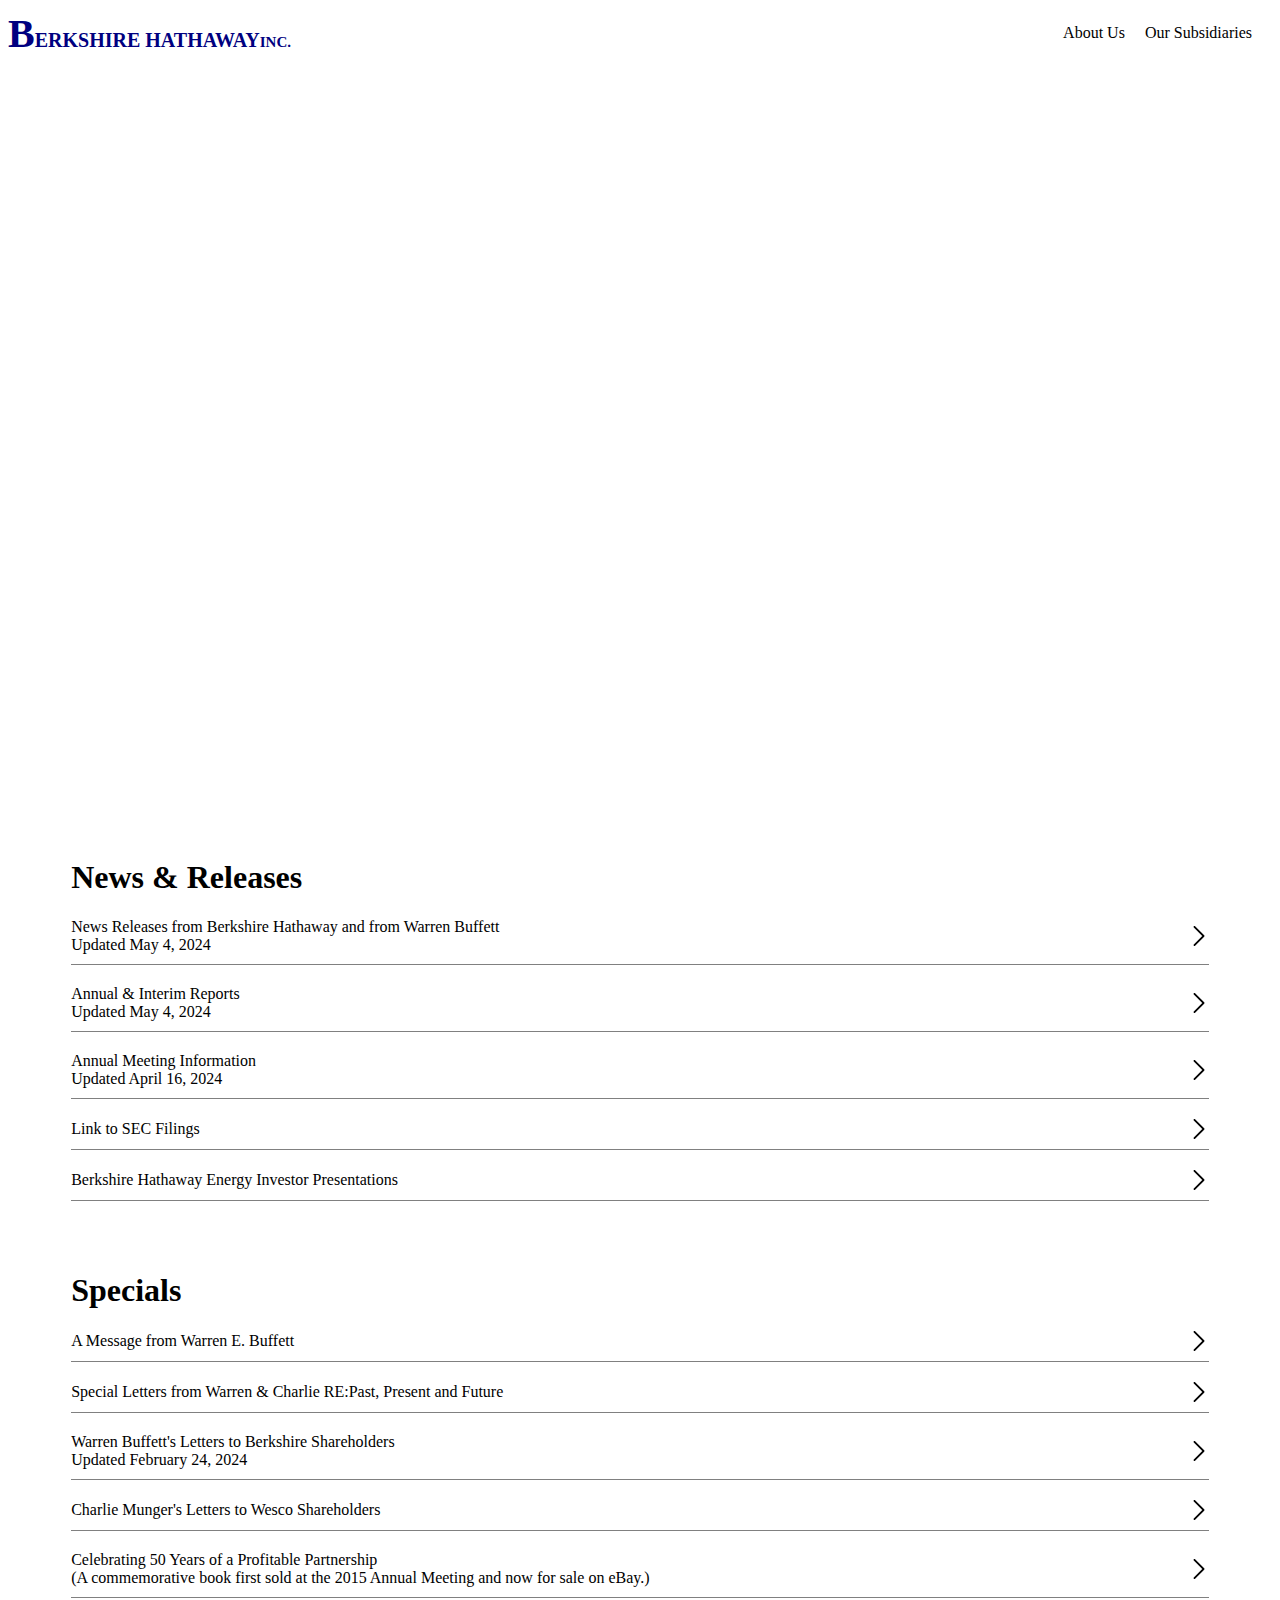
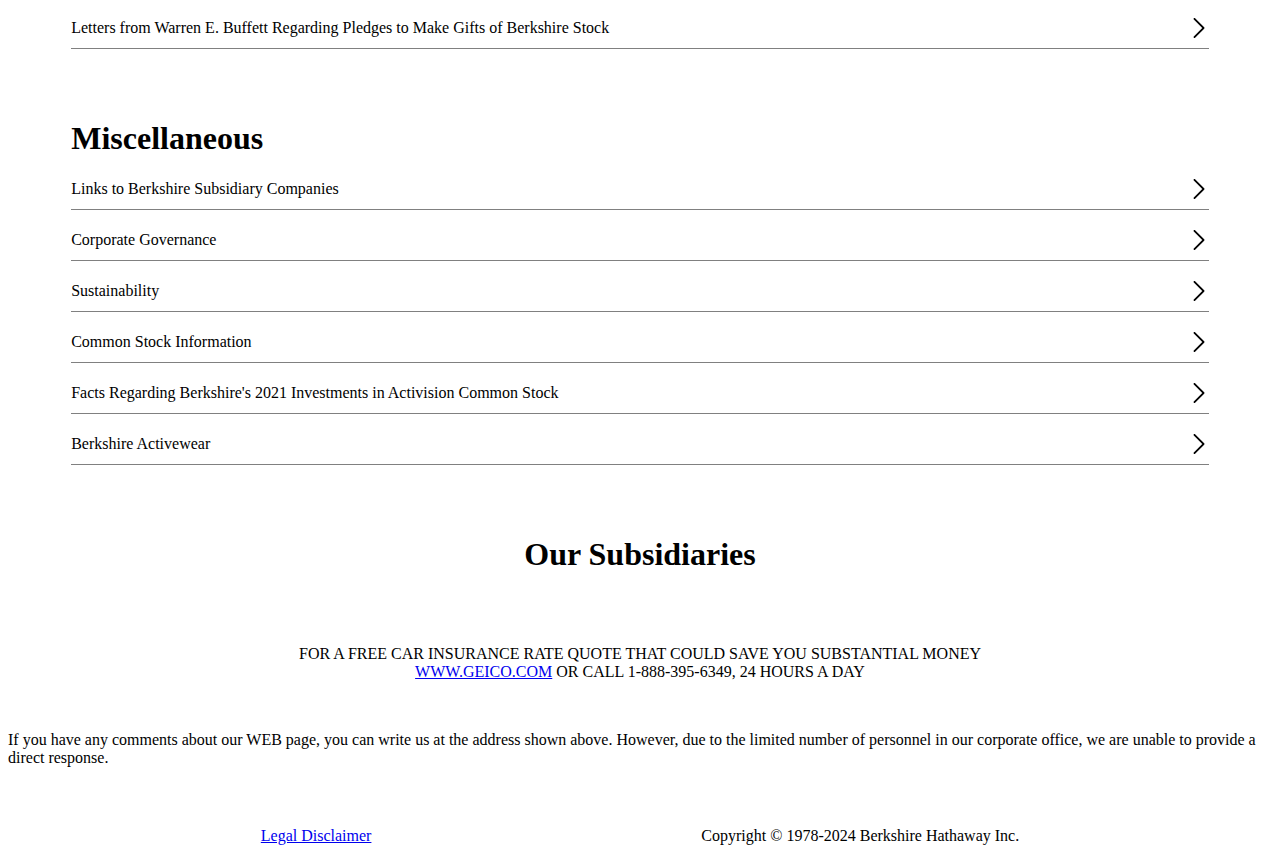
==== index.html @ 670d2ab3 "slider" ====
<!DOCTYPE html>
<html lang="en">

<head>
    <meta charset="UTF-8">
    <meta name="viewport" content="width=device-width, initial-scale=1.0">
    <title>Document</title>
    <link rel="stylesheet" href="style.css">
    <script src="script.js" defer></script>
</head>

<body>
    <nav>
        <span style="color: rgb(0,0,128); font-weight: bold;display: flex; align-items: baseline;">
            <span style="font-size: 40px;">B</span>
            <span style="font-size: 20px;">
                ERKSHIRE HATHAWAY
            </span>
            <span style="font-size: 15px;">
                INC.
            </span>

        </span>
        <ul>
            <li>About Us</li>
            <li>Our Subsidiaries</li>
            <li></li>
        </ul>
    </nav>
    <section id="heroSection">
        <div id="heroImg">
            <span>Berkshire Hathaway</span>
            <span>An American multinational conglomerate holding company with a diversified portfolio of
                Subsidiaries</span>
        </div>
    </section>
    <section id="newsSection">
        <h1>News & Releases</h1>
        <div id="releases" class="releases">

        </div>
    </section>
    <section id="specialSection">
        <h1>Specials</h1>
        <div id="specials" class="releases">

        </div>
    </section>
    <section id="misc">
        <h1>Miscellaneous</h1>
        <div id="miscs" class="releases">

        </div>
    </section>
    <section id="subsidiaries">
        <h1>Our Subsidiaries</h1>
        <div class="parent">
            <div class="slider">
                <img src="assets/geico.png" alt="">
                <img src="assets/duracell.png" alt="">
                <img src="assets/mclane.png" alt="">
                <img src="assets/boatus.png" alt="">
                <img src="assets/clayton.png" alt="">
                <img src="assets/sees.png" alt="">
                <img src="assets/mitek.png" alt="">
                <img src="assets/business.png" alt="">
                <img src="assets/borsheim.jpeg" alt="">
                <img src="assets/netjet.png" alt="">

            </div>
            <div class="slider">
                <img src="assets/geico.png" alt="">
                <img src="assets/duracell.png" alt="">
                <img src="assets/mclane.png" alt="">
                <img src="assets/boatus.png" alt="">
                <img src="assets/clayton.png" alt="">
                <img src="assets/sees.png" alt="">
                <img src="assets/mitek.png" alt="">
                <img src="assets/business.png" alt="">
                <img src="assets/borsheim.jpeg" alt="">
                <img src="assets/netjet.png" alt="">
            </div>
            <div class="slider">
                <img src="assets/geico.png" alt="">
                <img src="assets/duracell.png" alt="">
                <img src="assets/mclane.png" alt="">
                <img src="assets/boatus.png" alt="">
                <img src="assets/clayton.png" alt="">
                <img src="assets/sees.png" alt="">
                <img src="assets/mitek.png" alt="">
                <img src="assets/business.png" alt="">
                <img src="assets/borsheim.jpeg" alt="">
                <img src="assets/netjet.png" alt="">
            </div>

        </div>
    
    </section>

    <section id="promotion">
        <img src="assets/geico.png" width="70px" alt="">
        <span>FOR A FREE CAR INSURANCE RATE QUOTE THAT COULD SAVE YOU SUBSTANTIAL MONEY</span>
        <span><a href="http://www.geico.com/">WWW.GEICO.COM</a> OR CALL 1-888-395-6349, 24 HOURS A DAY</span>
    </section>

    <footer>
        <div id="note">If you have any comments about our WEB page, you can write us at the address shown above.
            However, due to the limited number of personnel in our corporate office, we are unable to provide a direct
            response.</div>

        <img src="assets/logo.png" draggable="false" width="300px" alt="">
        <div>
            <a href="https://www.berkshirehathaway.com/disclaimer.html">Legal Disclaimer</a>
            Copyright © 1978-2024 Berkshire Hathaway Inc.
        </div>
    </footer>

</body>

</html>
---- style.css ----
body{
    display: flex;
    flex-direction: column;
    gap: 50px;
}
#heroSection{
    display: flex;
    flex-direction: column;
    align-items: center;
}
nav{
    display: flex;
    align-items: center;
    justify-content: space-between;
}
nav ul{
    list-style-type: none;
    display: flex;
    gap: 20px;
}
#heroImg{
    background: url(assets/berkshire-building.png);
    height: 70vh;
    width: 90vw;
    background-size: cover;
    background-repeat: no-repeat;
    background-position: center;
    border-radius: 30px;
    display: flex;
    flex-direction: column;
    justify-content: end;
    color: white;
    padding: 0 10px 50px 30px;
    margin: 0 10px 0 10px;
}
#heroImg :nth-child(1){
    font-size: 69px;
}
#heroImg :nth-child(2){
    font-size: 22px;
    max-width: 60%;
}

.releases{
    display: flex;
    flex-direction: column;
    gap: 20px;
}
section{
    margin: 0 5% 0 5%;
}
.releaseItem{
    display: flex;
    flex-direction: row;
    justify-content: space-between;
    align-items: center;
    border: solid gray;
    border-width: 0 0 1px 0;
    cursor: pointer;
    padding: 0 0 10px 0;
}
.releaseItemHeadline{
    display: flex;
    flex-direction: column;
}

#subsidiaries{
    display: flex;
    align-items: center;
    flex-direction: column;
}

#subsidiaries :nth-child(2){
    display: flex;
    flex-direction: row;
    gap: 30px;
    justify-content: center;
}
#subsidiaries :nth-child(2) img{
    width: 150px;
}

#promotion{
    display: flex;
    flex-direction: column;
    align-items: center;
}
footer{
    display: flex;
    flex-direction: column;
    gap: 30px;
}
footer :nth-child(3){
    display: flex;
    flex-direction: row;
    justify-content: space-between;
    padding: 0 20% 0 20%;
}
footer img{
    margin: auto;
}

@media only screen and (max-width:500px){
    #heroImg{
        text-align: center;
        width: 100%;
    }
    #heroImg :nth-child(2){
        max-width: 100%;
    }
    footer :nth-child(3){
        flex-direction: column;
        gap: 30px;
    }
}
.parent{
    display: flex; 
    flex-direction: row;
    width: 100%;
    overflow: hidden;
    flex-flow: row nowrap;
}
.slider{
    display: flex;
    gap: 20px;
    animation-name: slide;
    animation-duration: 10s;
    animation-iteration-count: infinite;
    animation-timing-function: linear;
}

@keyframes slide {
    from{
        transform: translateX(0%);
    }
    to{
        transform: translateX(-100%);
    }
}
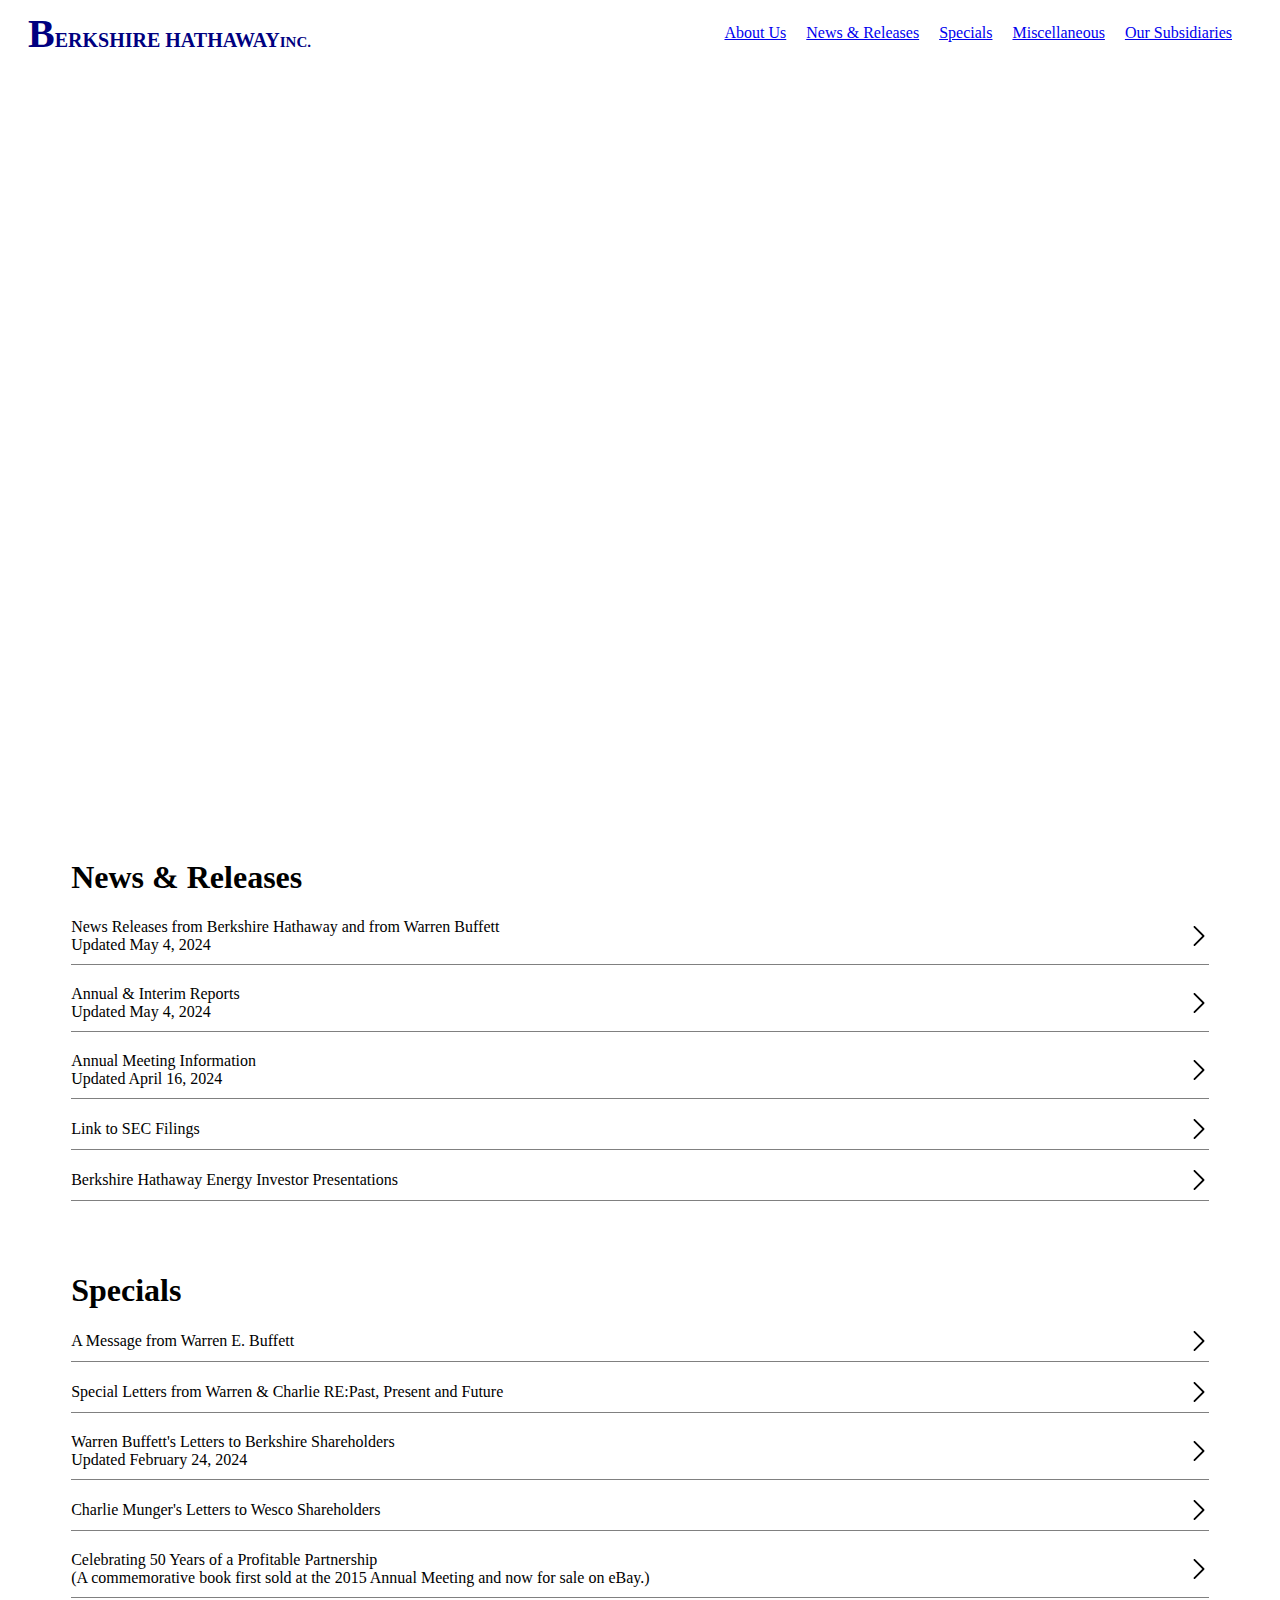
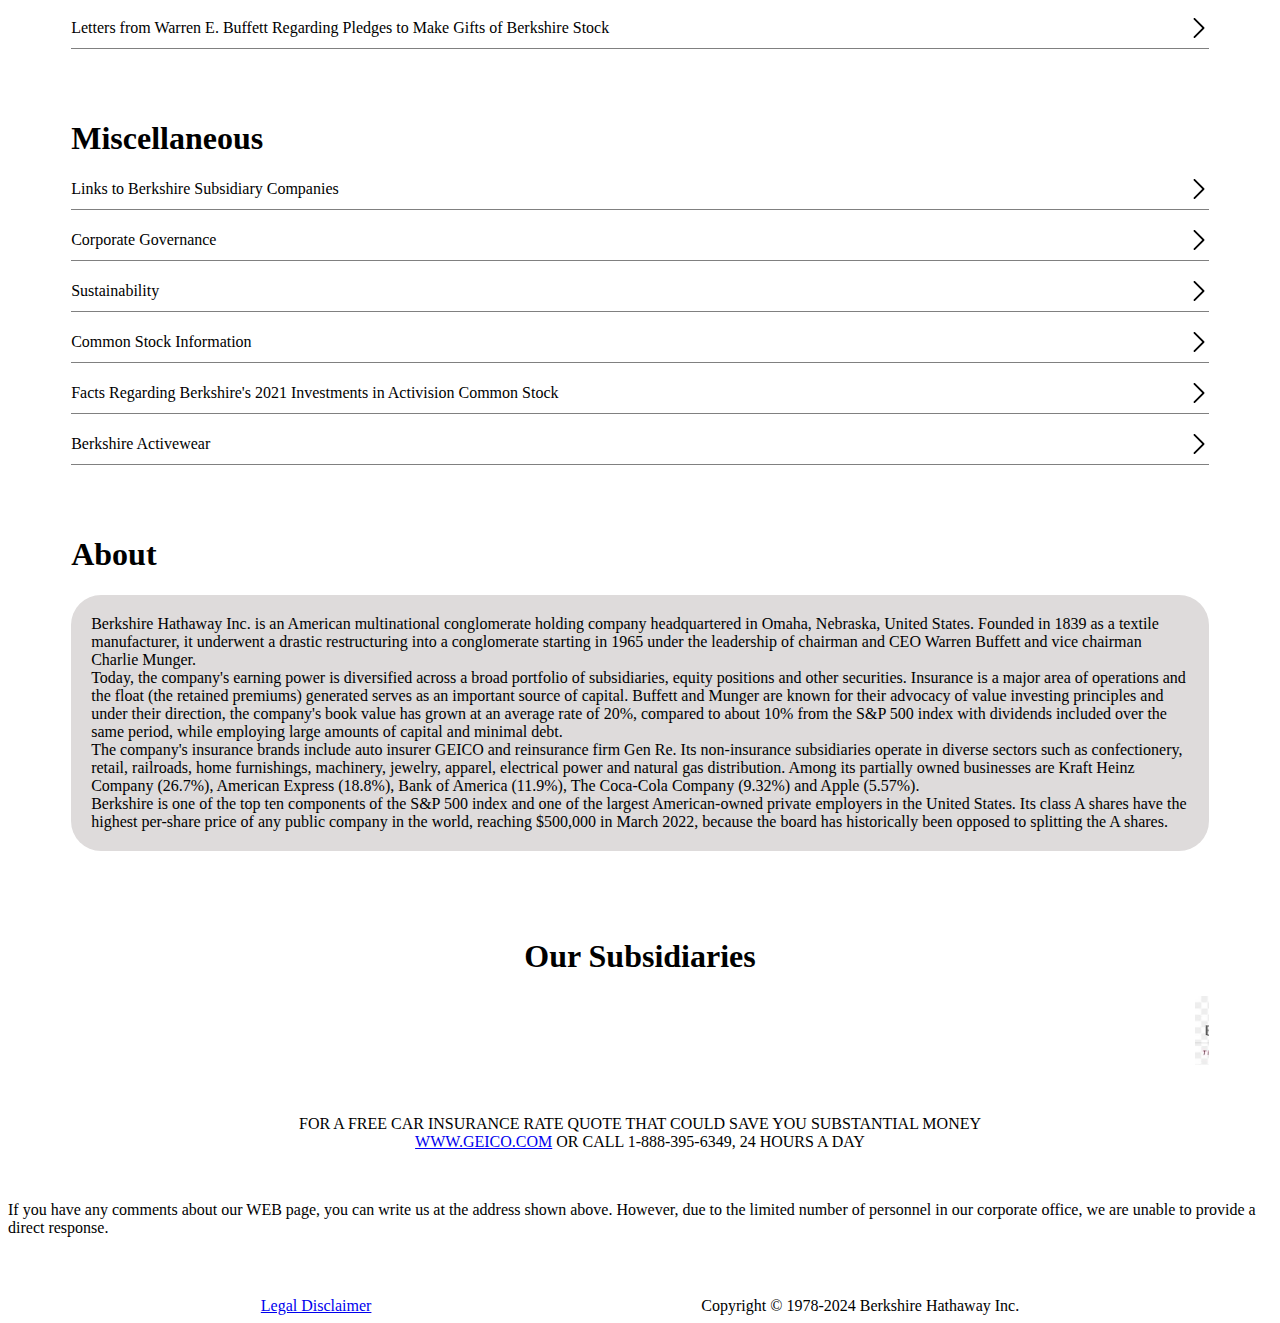
==== commit 0f260238: "nav" ====
--- a/index.html
+++ b/index.html
@@ -22,8 +22,11 @@
 
         </span>
         <ul>
-            <li>About Us</li>
-            <li>Our Subsidiaries</li>
+            <li><a href="#about">About Us</a></li>
+            <li><a href="#newsSection">News & Releases</a></li>
+            <li><a href="#specialSection">Specials</a></li>
+            <li><a href="#misc">Miscellaneous</a></li>
+            <li><a href="#subsidiaries">Our Subsidiaries</a></li>
             <li></li>
         </ul>
     </nav>
@@ -51,6 +54,40 @@
         <div id="miscs" class="releases">
 
         </div>
+    </section>
+    <section id="about">
+        <h1>About</h1>
+        <p>Berkshire Hathaway Inc. is an American multinational conglomerate holding company headquartered in Omaha,
+            Nebraska, United States. Founded in 1839 as a textile manufacturer, it underwent a drastic restructuring
+            into a
+            conglomerate starting in 1965 under the leadership of chairman and CEO Warren Buffett and vice chairman
+            Charlie
+            Munger.<br>
+            Today, the company's earning power is diversified across a broad portfolio of subsidiaries, equity positions
+            and
+            other securities. Insurance is a major area of operations and the float (the retained premiums) generated
+            serves
+            as an important source of capital. Buffett and Munger are known for their advocacy of value investing
+            principles
+            and under their direction, the company's book value has grown at an average rate of 20%, compared to about
+            10%
+            from the S&P 500 index with dividends included over the same period, while employing large amounts of
+            capital
+            and minimal debt.<br>
+            The company's insurance brands include auto insurer GEICO and reinsurance firm Gen Re. Its non-insurance
+            subsidiaries operate in diverse sectors such as confectionery, retail, railroads, home furnishings,
+            machinery,
+            jewelry, apparel, electrical power and natural gas distribution. Among its partially owned businesses are
+            Kraft
+            Heinz Company (26.7%), American Express (18.8%), Bank of America (11.9%), The Coca-Cola Company (9.32%) and
+            Apple (5.57%).<br>
+            Berkshire is one of the top ten components of the S&P 500 index and one of the largest American-owned
+            private
+            employers in the United States. Its class A shares have the highest per-share price of any public company in
+            the
+            world, reaching $500,000 in March 2022, because the board has historically been opposed to splitting the A
+            shares.
+        </p>
     </section>
     <section id="subsidiaries">
         <h1>Our Subsidiaries</h1>
@@ -94,7 +131,7 @@
             </div>
 
         </div>
-    
+
     </section>
 
     <section id="promotion">
--- a/style.css
+++ b/style.css
@@ -12,6 +12,7 @@
     display: flex;
     align-items: center;
     justify-content: space-between;
+    padding: 0 20px 0 20px;
 }
 nav ul{
     list-style-type: none;
@@ -136,4 +137,9 @@
     to{
         transform: translateX(-100%);
     }
+}
+#about p{
+    background-color: rgb(222, 219, 219);
+    padding: 20px;
+    border-radius: 30px;
 }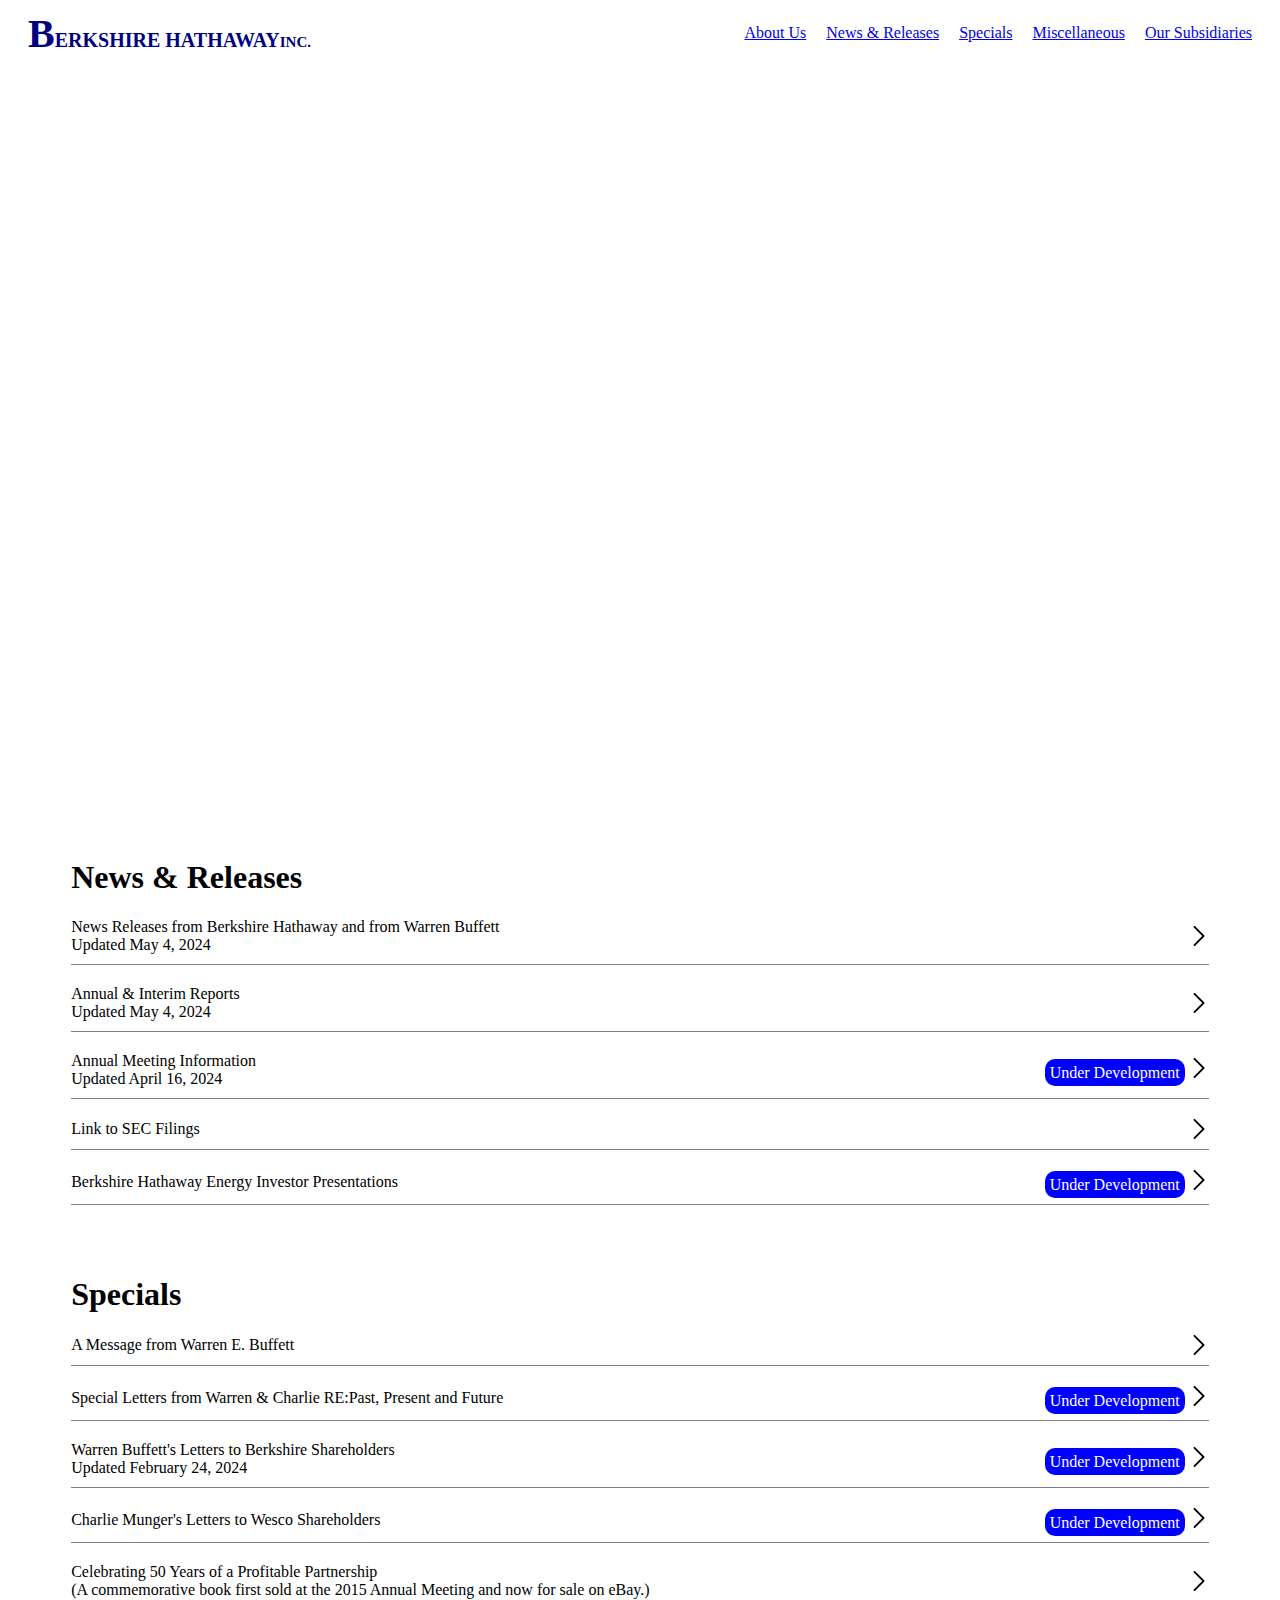
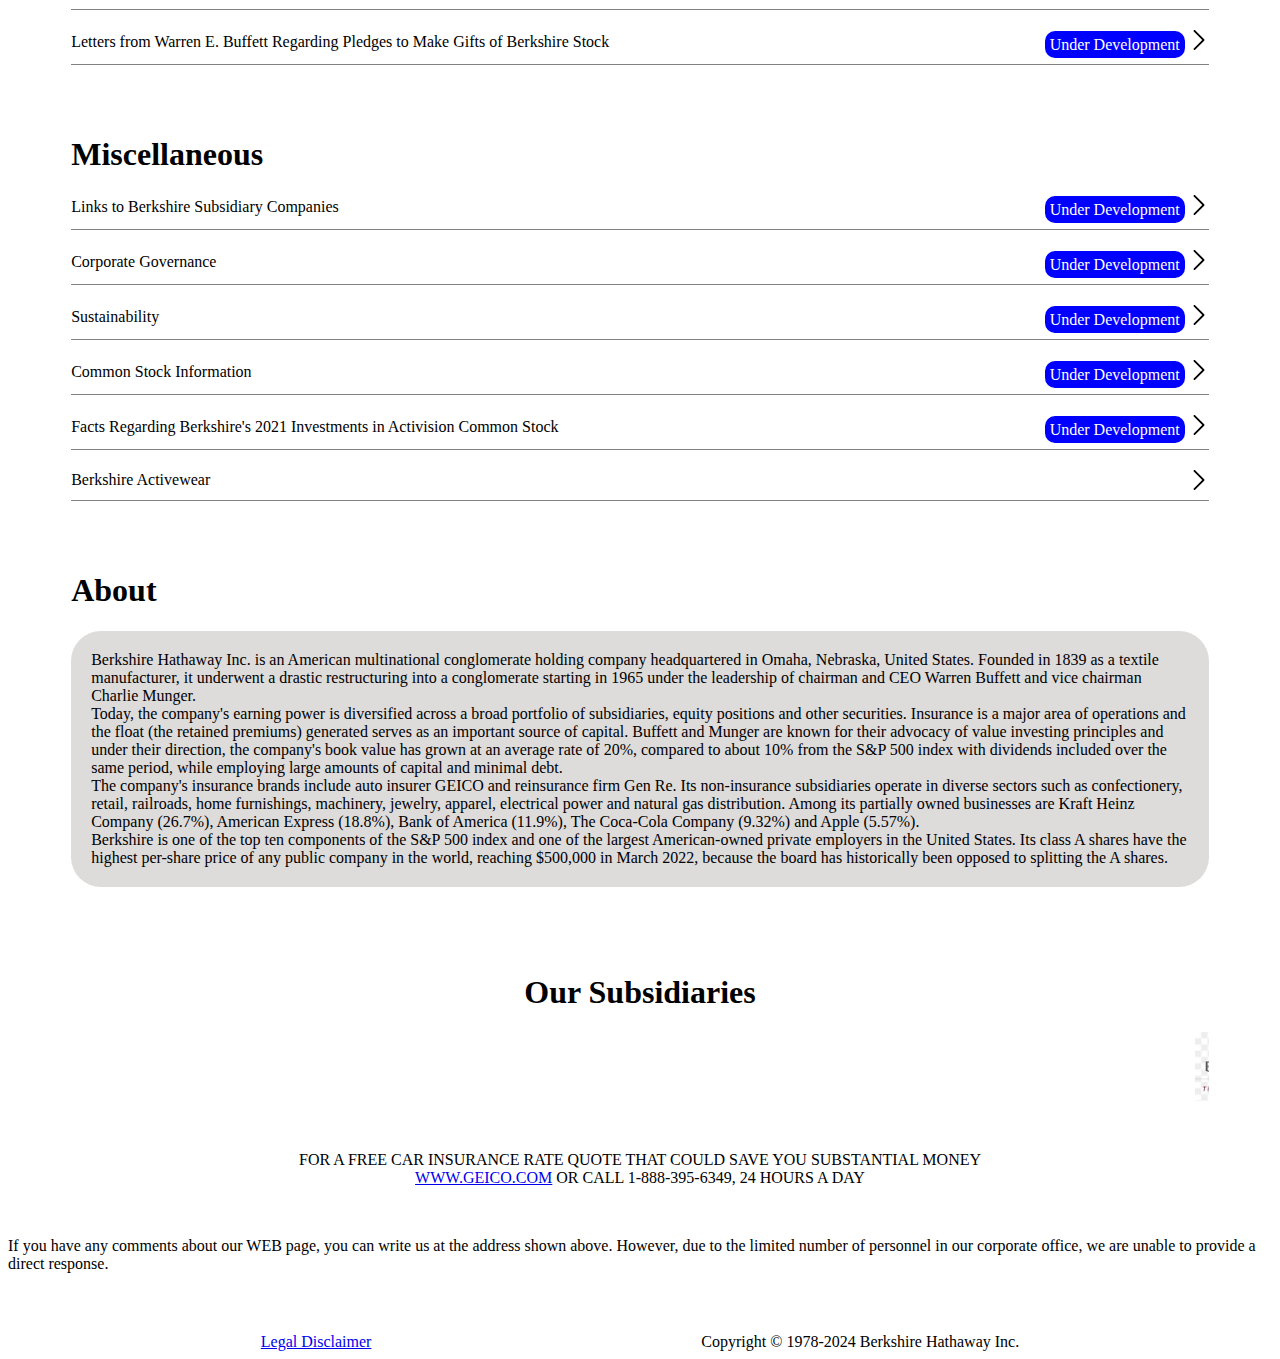
==== commit 03f0ca19: "letters" ====
--- a/index.html
+++ b/index.html
@@ -4,7 +4,7 @@
 <head>
     <meta charset="UTF-8">
     <meta name="viewport" content="width=device-width, initial-scale=1.0">
-    <title>Document</title>
+    <title>Berkshire Hathaway</title>
     <link rel="stylesheet" href="style.css">
     <script src="script.js" defer></script>
 </head>
@@ -19,15 +19,18 @@
             <span style="font-size: 15px;">
                 INC.
             </span>
-
         </span>
-        <ul>
+        <div class="hamburger" onclick="toggleMenu()">
+            <div></div>
+            <div></div>
+            <div></div>
+        </div>
+        <ul class="menu">
             <li><a href="#about">About Us</a></li>
             <li><a href="#newsSection">News & Releases</a></li>
             <li><a href="#specialSection">Specials</a></li>
             <li><a href="#misc">Miscellaneous</a></li>
             <li><a href="#subsidiaries">Our Subsidiaries</a></li>
-            <li></li>
         </ul>
     </nav>
     <section id="heroSection">
